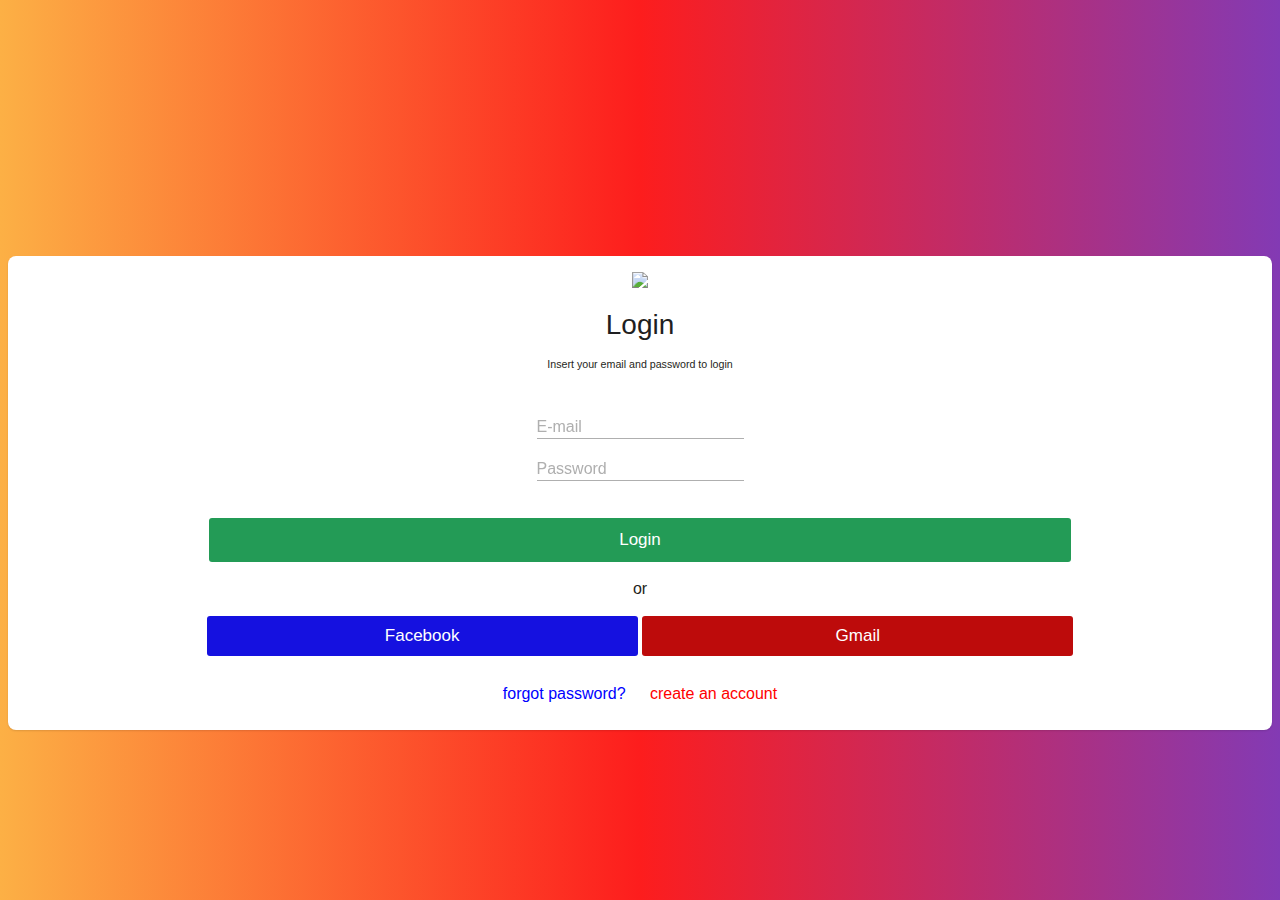
==== index.html @ f2d5e993 "update food-category.html,index.html" ====
<!DOCTYPE html>
<html lang="en">

<head>
    <meta charset="UTF-8">
    <meta name="viewport" content="width=device-width, initial-scale=1.0">
    <meta http-equiv="X-UA-Compatible" content="ie=edge">
    <title>Login</title>

    <script src="lib/onsen/js/onsenui.js"></script>
    <script src="lib/jquery/jquery-3.4.1.min.js"></script>
    <link rel="stylesheet" href="style.css">
    <link rel="stylesheet" href="lib/onsen/css/onsenui.css">
    <link rel="stylesheet" href="lib/onsen/css/onsen-css-components.css">

</head>

<body>

  <ons-page id="color-page">
        <ons-card id="login">
            <center><img src="https://image.flaticon.com/icons/svg/45/45332.svg" style="width: 15%"></center>
            <h1>Login</h1>
            <p>Insert your email and password to login</p>
        
        <br></br>
        <div class="container">
           <span>
                <div><input id="email" class="text-input text-input--material" placeholder="E-mail" type="text" required></div>
                <br>
                <div><input id="password" class="text-input text-input--material" placeholder="Password" type="password" required></div>
           </span>
        </div>

        <center>
        <section style="width: 70%">
        <br></br>
            <ons-button modifier="large" onclick="validate()">Login</ons-button>
        </section>
        
        <br>
        <p2>or</p2>

        <br></br>
            <ons-button modifier="material1" class="button--cta" style="width: 35%;" onclick="validate()">Facebook</ons-button>
            <ons-button modifier="material2" class="button--cta" style="width: 35%;" onclick="validate()">Gmail</ons-button>
        </center>

        <br>
        <div><center>
           <ons-button id="forgot" modifier="quiet">forgot password?</ons-button>
           <ons-button id="regis" modifier="quiet" onclick="validate2()">create an account</ons-button></center>
        </div>
      </ons-card>

</ons-page>


</body>

    <script>
        function validate() {
            var email = document.getElementById("email");
            var password = document.getElementById("password");

            if(email !== "" && password !== ""){
                window.location.href = "food-category.html";
            } else {
                
            }
        }

        function validate2() {
            window.location.href = "register.html";
        }
    </script>

</html>
---- style.css ----
h1 {
    font: 1em sans-serif;
    text-align: center;
    font-family: 'PT Sans', sans-serif;
}

h2 {
    font: 1em sans-serif;
    text-align: center;
    font-family: 'PT Sans', sans-serif;
}

p {
    text-align: center;
    font: 1em sans-serif;
    font-size: 8pt;
    font-family: 'PT Sans', sans-serif;
}

p1 {
    font: 1em sans-serif;
    font-family: 'PT Sans', sans-serif;
    color: red;
}

p2 {
    font: 1em sans-serif;
    font-family: 'PT Sans', sans-serif;
}

p3 {
    font: 1em sans-serif;
    font-family: 'PT Sans', sans-serif;
    font-size: 40pt;
    color: white;
}

p4 {
    font: 1em sans-serif;
    font-family: 'PT Sans', sans-serif;
    font-size: 8pt;
}

p5 {
    font: 1em sans-serif;
    font-family: 'PT Sans', sans-serif;
    color: red;
    font-size: 8pt;
}

p6 {
    font: 1em sans-serif;
    font-family: 'PT Sans', sans-serif;
    color: rgb(161, 161, 161);
    font-size: 8pt;
}

p7 {
    font: 1em sans-serif;
    font-family: 'PT Sans', sans-serif;
    font-size: 10pt;
    color: white;
}

.container {
    text-align: center;
    font-family: 'PT Sans', sans-serif;
}

ons-button[modifier="large"] {
    background: rgb(35, 155, 86);
}

ons-button[modifier="material1"] {
    background: rgb(21, 17, 224);
}

ons-button[modifier="material2"] {
    background: rgb(189, 11, 11);
}

#login {
    margin-top: 20%;
}

#register {
    margin-top: 20%;
}

#color-page .page__background{
    background: #833ab4;  /* fallback for old browsers */
    background: -webkit-linear-gradient(to right, #fcb045, #fd1d1d, #833ab4);  /* Chrome 10-25, Safari 5.1-6 */
    background: linear-gradient(to right, #fcb045, #fd1d1d, #833ab4); /* W3C, IE 10+/ Edge, Firefox 16+, Chrome 26+, Opera 12+, Safari 7+ */

}

#melbourne {
    text-align: center;
}

#add {
    background-color: gray;
}

#drinks {
    background-color: rgb(223, 223, 223);
    color: black;
}

#desserts {
    background-color: rgb(223, 223, 223);
    color: black;
}

#order {
    background-color: rgba(0, 0, 0, 0.801);
    height: 40pt;
}

#button-order {
    background-color: white;
    color: black;
    font-size: 10pt;
    font-family: 'PT Sans', sans-serif;
}

#color-gray {
    background-color: rgb(230, 230, 230);
}

#card-border {
    border-style: solid;
    border-width: 1px;
    border-color: rgb(179, 179, 179);
    text-align: center;
}

#color-violet {
    background-color:rgb(131, 41, 131); 
    text-align: center;
    color: white;
}

#color-blue {
    background-color:rgb(41, 34, 141); 
    text-align: center;
    color: white;
}

#color-black {
    background-color:rgb(0, 0, 0);
    text-align: center;
    color: white;
}

#regis {
    color: red;
    font-size: 12pt;
}

#forgot {
    color: blue;
    font-size: 12pt;
}

#button-black {
    color: black;
}

#back {
    margin-left: 85%;
}
---- lib/onsen/css/onsenui.css ----
/*! onsenui - v2.10.10 - 2019-07-29 */
@import url("./ionicons/css/ionicons.min.css");
@import url("./material-design-iconic-font/css/material-design-iconic-font.min.css");
@import url("./font_awesome/css/all.min.css");
@import url("./font_awesome/css/v4-shims.min.css");

ons-page, ons-navigator,
ons-tabbar,
ons-gesture-detector {
  display: block;
  touch-action: manipulation; /* Remove click delay */
}

ons-navigator,
ons-tabbar,
ons-splitter,
ons-action-sheet,
ons-dialog,
ons-toast,
ons-alert-dialog {
  position: absolute;
  top: 0;
  left: 0;
  bottom: 0;
  right: 0;
  overflow: hidden;
  touch-action: manipulation; /* Remove click delay */
}

ons-toast {
  pointer-events: none;
}

ons-toast .toast {
  pointer-events: auto;
}

ons-tab {
  -webkit-transform: translate3d(0, 0, 0);
          transform: translate3d(0, 0, 0);
}

ons-page, ons-navigator, ons-tabbar, ons-dialog, ons-alert-dialog, ons-action-sheet, ons-toast {
  z-index: 2;
}

ons-fab, ons-speed-dial {
  z-index: 10001;
}

ons-toolbar:not([inline]), ons-bottom-toolbar {
  position: absolute;
  left: 0;
  right: 0;
  z-index: 10000;
}

ons-toolbar:not([inline]) {
  top: 0;
}

ons-bottom-toolbar {
  bottom: 0;
}

.page, .page__content,
.page--material, .page--material__content {
  background-color: transparent !important;
  background: transparent !important;
}

.page__content {
  overflow: auto;
  -webkit-overflow-scrolling: touch;
  z-index: 0;
  -ms-touch-action: pan-y;
}

.page.overflow-visible,
.page.overflow-visible .page,
.page.overflow-visible .page__content,
.page.overflow-visible ons-navigator,
.page.overflow-visible ons-splitter {
  overflow: visible;
}

.page.overflow-visible .page__content.content-swiping,
.page.overflow-visible .page__content.content-swiping .page,
.page.overflow-visible .page__content.content-swiping .page__content {
  overflow: auto;
}

.page[status-bar-fill] > .page__content {
  top: 20px;
}

.page[status-bar-fill] > .toolbar {
  padding-top: 20px;
  box-sizing: content-box;
}

.page[status-bar-fill] > .toolbar:not(.toolbar--transparent) + .page__background,
.page[status-bar-fill] > .toolbar:not(.toolbar--cover-content) + .page__background + .page__content {
  top: 64px;
}

.page[status-bar-fill] > .toolbar--material:not(.toolbar-transparent) + .page__background,
.page[status-bar-fill] > .toolbar--material:not(.toolbar--cover-content) + .page__background + .page__content {
  top: 76px;
}

.page[status-bar-fill] > .toolbar.toolbar--transparent + .page__background {
  top: 0;
}

ons-tabbar[status-bar-fill] > .tabbar--top__content {
  top: 71px;
}

ons-tabbar[status-bar-fill] > .tabbar--top {
  padding-top: 22px;
}

ons-tabbar[position="top"] .page[status-bar-fill] > .page__content {
  top: 0px;
}

.toolbar + .page__background + .page__content ons-tabbar[status-bar-fill] > .tabbar--top {
  top: 0px;
}

.toolbar + .page__background + .page__content ons-tabbar[status-bar-fill] > .tabbar--top__content {
  top: 49px;
}

.page__content > .list:not(.list--material):first-child {
  margin-top: -1px; /* Avoid double border with toolbar */
}

.page--wrapper > .page__background {
  display: none;
}

ons-action-sheet[disabled],
ons-dialog[disabled],
ons-alert-dialog[disabled],
ons-popover[disabled] {
  pointer-events: none;
  opacity: 0.75;
}

ons-list-item[disabled] {
   pointer-events: none;
}

ons-range[disabled] {
  opacity: 0.3;
  pointer-events: none;
}

ons-pull-hook {
  position: relative;
  display: block;
  margin: auto;
  text-align: center;
  z-index: 20002;
}

ons-splitter, ons-splitter-mask, ons-splitter-content, ons-splitter-side {
  display: block;
  position: absolute;
  left: 0;
  right: 0;
  top: 0;
  bottom: 0;
  box-sizing: border-box;
  z-index: 0;
}

ons-splitter-mask {
  z-index: 4;
  background-color: rgba(0, 0, 0, 0.1);
  display: none;
  opacity: 0;
}

ons-splitter-content {
  z-index: 2;
}

ons-splitter-side {
  right: auto;
  z-index: 2;
}

ons-splitter-side[side="right"] {
  right: 0;
  left: auto;
}

ons-splitter-side[mode="collapse"] {
  z-index: 5;
  left: auto;
  right: 100%;
}

ons-splitter-side[side="right"][mode="collapse"] {
  right: auto;
  left: 100%;
}

ons-splitter-side[mode="split"] {
  z-index: 3;
}

ons-toolbar-button > ons-icon[icon*="ion-"] {
  font-size: 26px;
}

ons-range, ons-select {
  display: inline-block;
}

ons-range > input {
  min-width: 50px;
  width: 100%;
}

ons-select > select {
  width: 100%;
}

ons-carousel[disabled] {
  pointer-events: none;
  opacity: 0.75;
}

ons-carousel[fullscreen] {
  height: 100%;
}

.ons-status-bar-mock {
  position: absolute;
  width: 100%;
  height: 20px;
  padding: 0 16px 0 6px;
  box-sizing: border-box;
  z-index: 30000;
  display: -webkit-box;
  display: -webkit-flex;
  display: flex;
  -webkit-box-pack: justify;
  -webkit-justify-content: space-between;
          justify-content: space-between;
  font-size: 12px;
  line-height: 20px;
  font-family: Arial, Helvetica;
}

.ons-status-bar-mock i {
  padding: 0 2px;
}

.ons-status-bar-mock.android {
  color: white;
  background-color: #222;
  font-family: Roboto, Arial, Helvetica;
}

.ons-status-bar-mock.android ~ * {
  top: 20px;
  bottom: 0;
  position: inherit;
  width: 100%;
}

.ons-ios-scroll-fix .page:not(.page--wrapper)[shown] > .page__content {
  overflow-y: hidden;
}
.ons-ios-scroll-fix ons-splitter-side > .page:not(.page--wrapper)[shown] > .page__content {
  overflow-y: auto;
}

ons-row {
  display: -webkit-box;
  display: -webkit-flex;
  display: -moz-box;
  display: -moz-flex;
  display: -ms-flexbox;
  display: flex;
  -webkit-flex-wrap: wrap;
          flex-wrap: wrap;
  width: 100%;
  box-sizing: border-box;
}

ons-row[vertical-align="top"], ons-row[align="top"] {
  -webkit-box-align: start;
  box-align: start;
  -ms-flex-align: start;
  -webkit-align-items: flex-start;
  -moz-align-items: flex-start;
  align-items: flex-start;
}

ons-row[vertical-align="bottom"], ons-row[align="bottom"] {
  -webkit-box-align: end;
  box-align: end;
  -ms-flex-align: end;
  -webkit-align-items: flex-end;
  -moz-align-items: flex-end;
  align-items: flex-end;
}

ons-row[vertical-align="center"], ons-row[align="center"] {
  -webkit-box-align: center;
  box-align: center;
  -ms-flex-align: center;
  -webkit-align-items: center;
  -moz-align-items: center;
  align-items: center;
  text-align: inherit;
}

ons-row + ons-row {
  padding-top: 0;
}

ons-col {
  -webkit-box-flex: 1;
  -webkit-flex: 1;
  -moz-box-flex: 1;
  -moz-flex: 1;
  -ms-flex: 1;
  flex: 1;
  display: block;
  width: 100%;
  box-sizing: border-box;
}

ons-col[vertical-align="top"], ons-col[align="top"] {
  -webkit-align-self: flex-start;
  -moz-align-self: flex-start;
  -ms-flex-item-align: start;
  align-self: flex-start;
}

ons-col[vertical-align="bottom"], ons-col[align="bottom"] {
  -webkit-align-self: flex-end;
  -moz-align-self: flex-end;
  -ms-flex-item-align: end;
  align-self: flex-end; }

ons-col[vertical-align="center"], ons-col[align="center"] {
  -webkit-align-self: center;
  -moz-align-self: center;
  -ms-flex-item-align: center;
  text-align: inherit;
}


/*
Copyright 2013-2015 ASIAL CORPORATION

Licensed under the Apache License, Version 2.0 (the "License");
you may not use this file except in compliance with the License.
You may obtain a copy of the License at

   http://www.apache.org/licenses/LICENSE-2.0

Unless required by applicable law or agreed to in writing, software
distributed under the License is distributed on an "AS IS" BASIS,
WITHOUT WARRANTIES OR CONDITIONS OF ANY KIND, either express or implied.
See the License for the specific language governing permissions and
limitations under the License.

 */

.ons-icon {
  display: inline-block;
  line-height: inherit;
  font-style: normal;
  font-weight: normal;
  font-size: inherit;
  text-rendering: auto;
  -webkit-font-smoothing: antialiased;
  -moz-osx-font-smoothing: grayscale;
}

.segment__button .ons-icon {
  line-height: initial;
}

:not(ons-toolbar-button):not(ons-action-sheet-button):not(.segment__button) > .ons-icon--ion {
  line-height: 0.75em;
  vertical-align: -25%;
}

.ons-icon[spin] {
  -webkit-animation: ons-icon-spin 2s infinite linear;
  -moz-animation: ons-icon-spin 2s infinite linear;
  animation: ons-icon-spin 2s infinite linear;
}

@-moz-keyframes ons-icon-spin {
  0% {
    -moz-transform: rotate(0deg);
  }
  100% {
    -moz-transform: rotate(359deg);
  }
}

@-webkit-keyframes ons-icon-spin {
  0% {
    -webkit-transform: rotate(0deg);
  }
  100% {
    -webkit-transform: rotate(359deg);
  }
}

@keyframes ons-icon-spin {
  0% {
    -webkit-transform: rotate(0deg);
    transform: rotate(0deg);
  }
  100% {
    -webkit-transform: rotate(359deg);
    transform: rotate(359deg);
  }
}

.ons-icon[rotate="90"] {
  -webkit-transform: rotate(90deg);
  -moz-transform: rotate(90deg);
  transform: rotate(90deg);
}

.ons-icon[rotate="180"] {
  -webkit-transform: rotate(180deg);
  -moz-transform: rotate(180deg);
  transform: rotate(180deg);
}

.ons-icon[rotate="270"] {
  -webkit-transform: rotate(270deg);
  -moz-transform: rotate(270deg);
  transform: rotate(270deg);
}

.ons-icon[fixed-width] {
  width: 1.28571429em;
  text-align: center;
}

.ons-icon--lg {
  font-size: 1.33333333em;
  line-height: 0.75em;
  vertical-align: -15%;
}

.ons-icon--2x {
  font-size: 2em;
}

.ons-icon--3x {
  font-size: 3em;
}

.ons-icon--4x {
  font-size: 4em;
}

.ons-icon--5x {
  font-size: 5em;
}

/**
 * ons-icon with Font Awesome backward compatibility
 */
.ons-icon.fa {
  font-family: 'Font Awesome 5 Brands', 'Font Awesome 5 Free';
  font-weight: 900;
}

ons-input, ons-radio, ons-checkbox, ons-search-input {
  display: inline-block;
  position: relative;
}

ons-input .text-input,
ons-search-input .search-input {
  width: 100%;
  display: inline-block;
}

ons-input .text-input__label:not(.text-input--material__label) {
  display: none;
}

ons-input:not([float]) .text-input--material__label--active {
  display: none;
}

ons-input[disabled],
ons-radio[disabled],
ons-checkbox[disabled],
ons-segment[disabled],
ons-search-input[disabled] {
  opacity: 0.5;
  pointer-events: none;
}

ons-input input.text-input--material::-webkit-input-placeholder {
  color: transparent;
}

ons-input input.text-input--material::-moz-placeholder {
  color: transparent;
}

ons-input input.text-input--material:-ms-input-placeholder {
  color: transparent;
}

/* Suppress safe area support for pages in splitter sides */
@media (orientation: landscape) {
  html[onsflag-iphonex-landscape] ons-splitter-side[side="left"] .page__content {
    padding-right: 0;
  }
  html[onsflag-iphonex-landscape] ons-splitter-side[side="right"] .page__content {
    padding-left: 0;
  }
}
/* Support the situation that a progress bar is located just below a toolbar */
@media (orientation: landscape) {
  html[onsflag-iphonex-landscape] .page__content > ons-progress-bar > .progress-bar {
    margin-left: -44px;
    margin-right: -44px;
    width: calc(100% + 88px);
  }
}
/* Lists in .page__content in splitter-sides */
@media (orientation: landscape) {
  /* Suppress left safe area support for pages in right splitter sides */
  html[onsflag-iphonex-landscape] ons-splitter-side[side="right"] .page__content > .list:not(.list--inset) {
    margin-left: 0;
  }
  html[onsflag-iphonex-landscape] ons-splitter-side[side="right"] .page__content > .list:not(.list--inset) > .list-header {
    padding-left: 15px;
  }
  html[onsflag-iphonex-landscape] ons-splitter-side[side="right"] .page__content > .list:not(.list--inset) > .list-item {
    padding-left: 14px;
  }

  /* Suppress right safe area support for pages in left splitter sides */
  html[onsflag-iphonex-landscape] ons-splitter-side[side="left"] .page__content > .list:not(.list--inset) {
    margin-right: 0;
  }
  html[onsflag-iphonex-landscape] ons-splitter-side[side="left"] .page__content > .list:not(.list--inset) > .list-item--chevron:before {
    right: 16px;
  }
  html[onsflag-iphonex-landscape] ons-splitter-side[side="left"] .page__content > .list:not(.list--inset) > .list-item > .list-item__center:last-child {
    padding-right: 6px;
  }
  html[onsflag-iphonex-landscape] ons-splitter-side[side="left"] .page__content > .list:not(.list--inset) > .list-item > .list-item__right {
    padding-right: 12px;
  }
  html[onsflag-iphonex-landscape] ons-splitter-side[side="left"] .page__content > .list:not(.list--inset) > .list-item > .list-item--chevron__right {
    padding-right: 30px;
  }
}

/*
Copyright 2013-2015 ASIAL CORPORATION

Licensed under the Apache License, Version 2.0 (the "License");
you may not use this file except in compliance with the License.
You may obtain a copy of the License at

   http://www.apache.org/licenses/LICENSE-2.0

Unless required by applicable law or agreed to in writing, software
distributed under the License is distributed on an "AS IS" BASIS,
WITHOUT WARRANTIES OR CONDITIONS OF ANY KIND, either express or implied.
See the License for the specific language governing permissions and
limitations under the License.

 */

ons-progress-bar {
  display: block;
}

ons-progress-circular {
  display: inline-block;
  width: 32px;
  height: 32px;
}

ons-progress-circular > svg.progress-circular {
  width: 100%;
  height: 100%;
}

/*
Copyright 2013-2015 ASIAL CORPORATION

Licensed under the Apache License, Version 2.0 (the "License");
you may not use this file except in compliance with the License.
You may obtain a copy of the License at

   http://www.apache.org/licenses/LICENSE-2.0

Unless required by applicable law or agreed to in writing, software
distributed under the License is distributed on an "AS IS" BASIS,
WITHOUT WARRANTIES OR CONDITIONS OF ANY KIND, either express or implied.
See the License for the specific language governing permissions and
limitations under the License.

 */
.ripple {
  display: block;
  position: absolute;
  overflow: hidden;
  top: 0;
  left: 0;
  right: 0;
  bottom: 0;
  pointer-events: none;
}

.ripple__background {
  background: rgba(255, 255, 255, 0.2);
  position: absolute;
  top: 0;
  left: 0;
  right: 0;
  bottom: 0;
  opacity: 0;
  pointer-events: none;
}

.ripple__wave {
  background: rgba(255, 255, 255, 0.2);
  width: 0;
  height: 0;
  border-radius: 50%;
  position: absolute;
  top: 0;
  left: 0;
  z-index: 0;
  pointer-events: none;
}

/* FIXME */
ons-list-item .ripple__wave,
ons-list-item .ripple__background,
.button--material--flat .ripple__wave,
.button--material--flat .ripple__background {
  background: rgba(189, 189, 189, 0.3);
}

.ripple--light-gray__wave,
.ripple--light-gray__background {
  background: rgba(189, 189, 189, 0.3);
}


/*
Copyright 2013-2015 ASIAL CORPORATION

Licensed under the Apache License, Version 2.0 (the "License");
you may not use this file except in compliance with the License.
You may obtain a copy of the License at

   http://www.apache.org/licenses/LICENSE-2.0

Unless required by applicable law or agreed to in writing, software
distributed under the License is distributed on an "AS IS" BASIS,
WITHOUT WARRANTIES OR CONDITIONS OF ANY KIND, either express or implied.
See the License for the specific language governing permissions and
limitations under the License.

 */

.ons-swiper {
  overflow: hidden;
  display: block;
  box-sizing: border-box;
}

.ons-swiper-target {
  display: -webkit-box;
  display: -webkit-flex;
  display: flex;
  height: 100%;
  z-index: 1;
  -webkit-box-orient: horizontal;
  -webkit-box-direction: normal;
  -webkit-flex-direction: row;
          flex-direction: row;
}

.ons-swiper-target--vertical {
  -webkit-box-orient: vertical;
  -webkit-box-direction: normal;
  -webkit-flex-direction: column;
          flex-direction: column;
}

.ons-swiper-target > * {
  height: inherit;
  -webkit-flex-shrink: 0;
          flex-shrink: 0;
  box-sizing: border-box;
  width: 100%;
  position: relative !important;
}

.ons-swiper-target.active:not(.swiping) > .page:not([shown]) {
  visibility: hidden;
}

.ons-swiper-tabbar .tabbar--material__button:after {
  display: none;
}

.ons-swiper-blocker {
  display: block;
  position: absolute;
  top: 0;
  bottom: 0;
  left: 0;
  right: 0;
  pointer-events: none
}
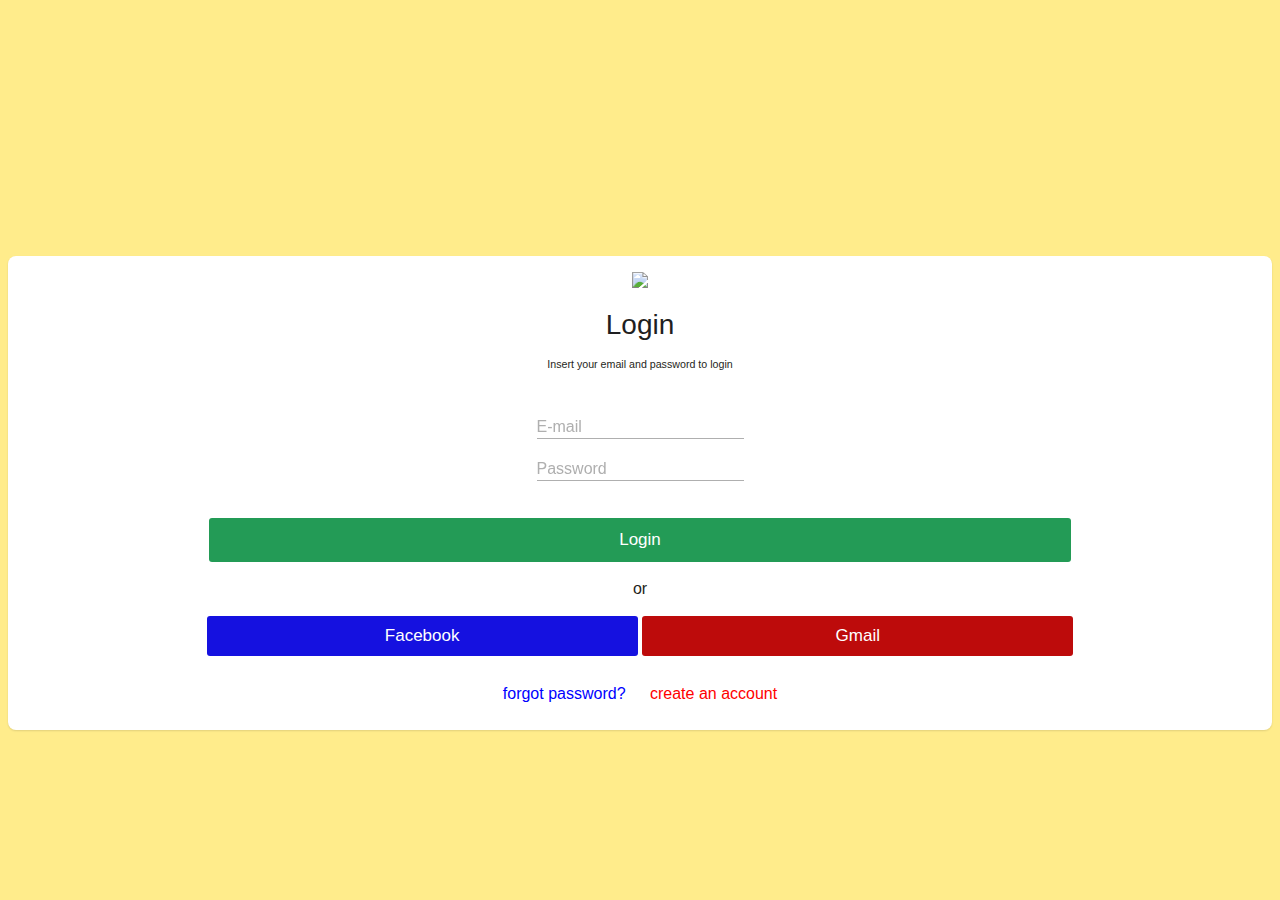
==== commit 547e5a9d: "edit" ====
--- a/index.html
+++ b/index.html
@@ -16,7 +16,7 @@
 </head>
 
 <body>
-
+ 
   <ons-page id="color-page">
         <ons-card id="login">
             <center><img src="https://image.flaticon.com/icons/svg/45/45332.svg" style="width: 15%"></center>
@@ -53,9 +53,14 @@
         </div>
       </ons-card>
 
-</ons-page>
+</ons-page>   
 
-
+    
+    <script src="js/app.js"></script>
+    <script src="lib/onsen/js/onsenui.js"></script>
+    <script src="lib/jquery/jquery-3.4.1.min.js"></script>
+    <script src="https://www.gstatic.com/firebasejs/6.6.1/firebase-app.js"></script>
+    <script src="https://www.gstatic.com/firebasejs/6.6.1/firebase-firestore.js"></script>
 </body>
 
     <script>
--- a/style.css
+++ b/style.css
@@ -88,9 +88,7 @@
 }
 
 #color-page .page__background{
-    background: #833ab4;  /* fallback for old browsers */
-    background: -webkit-linear-gradient(to right, #fcb045, #fd1d1d, #833ab4);  /* Chrome 10-25, Safari 5.1-6 */
-    background: linear-gradient(to right, #fcb045, #fd1d1d, #833ab4); /* W3C, IE 10+/ Edge, Firefox 16+, Chrome 26+, Opera 12+, Safari 7+ */
+    background-color: rgb(255, 236, 139);
 
 }
 
@@ -171,16 +169,59 @@
     margin-left: 85%;
 }
 
-
-
-
-
-
-
-
-
-
-
-
-
-
+.recommended {
+    text-align: center;
+}
+
+.thumbnail {
+    width: 120px;
+    height: 120px;
+    display: table;
+    background-color: rgba(0, 0, 0, 0.42);
+    background-size: 100%;
+}
+
+.recomended_item {
+    padding-left: 10px;
+}
+
+.category_content {
+    text-align: center;
+}
+
+.category {
+    margin: 20px 0px;
+    padding: 0px 30px;
+}
+
+.category_wrapper {
+    max-width: 150px;
+    width: 100%;
+    height: 120px;
+    margin: auto;
+    background-color:white;
+    background-size: 120%;
+}
+
+.category_thumbnail {
+    display: inline-block;
+    margin: 16px 0px;
+}
+
+.category_title {
+    font-family: 'PT Sans', sans-serif;
+    font-size: 25px;
+    font-weight: bold;
+    color: white;
+    padding-top: 20px;
+}
+
+.logo {
+    width: 120px;
+    height: 120px;
+    display: table;
+    background-color: rgba(0, 0, 0, 0.42);
+    background-size: 100%;
+}
+
+
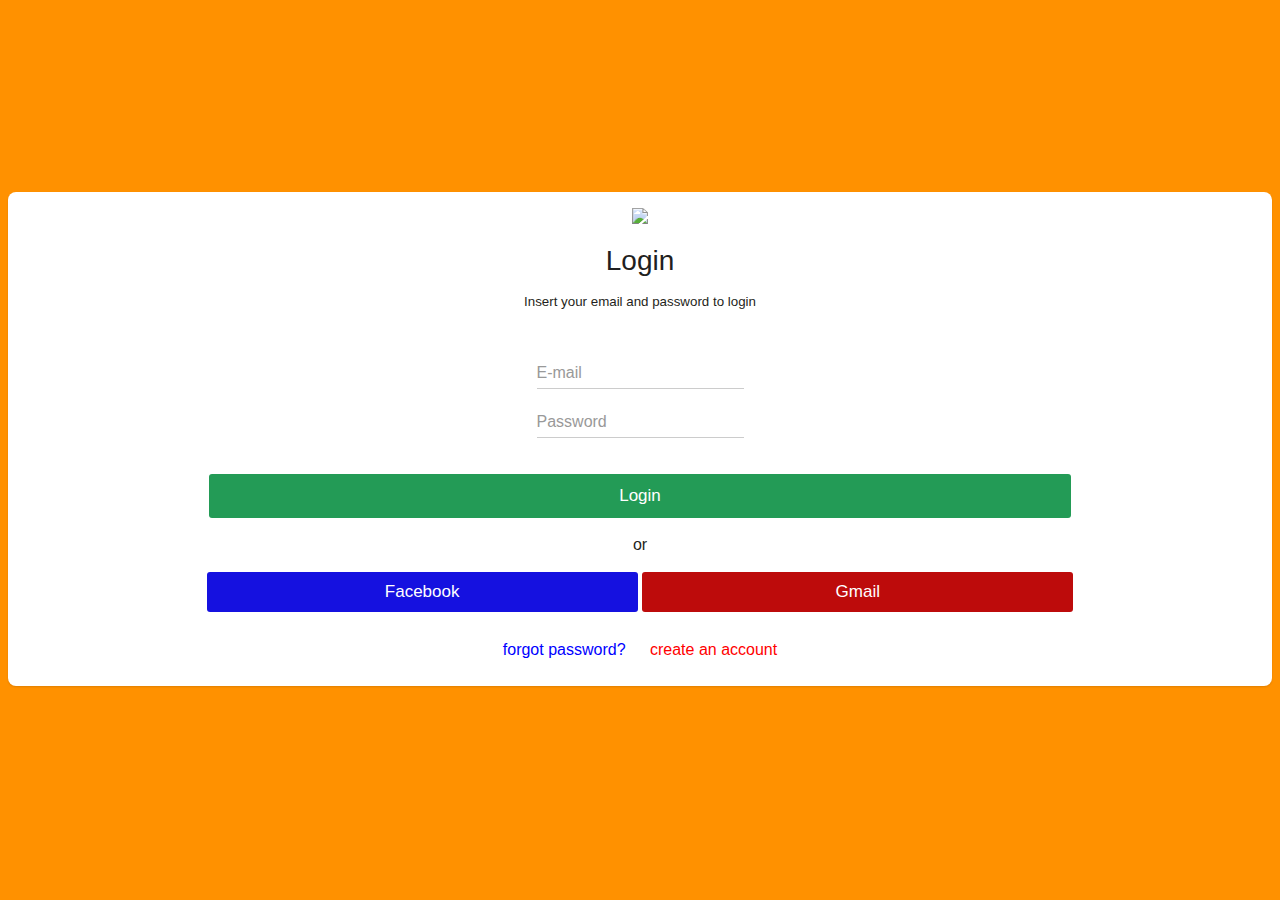
==== commit b09d2c58: "update" ====
--- a/index.html
+++ b/index.html
@@ -16,68 +16,77 @@
 </head>
 
 <body>
- 
+
   <ons-page id="color-page">
         <ons-card id="login">
-            <center><img src="https://image.flaticon.com/icons/svg/45/45332.svg" style="width: 15%"></center>
+            <center><img src="https://image.flaticon.com/icons/svg/1585/1585291.svg" style="width: 20%"></center>
             <h1>Login</h1>
             <p>Insert your email and password to login</p>
         
         <br></br>
         <div class="container">
            <span>
-                <div><input id="email" class="text-input text-input--material" placeholder="E-mail" type="text" required></div>
-                <br>
-                <div><input id="password" class="text-input text-input--material" placeholder="Password" type="password" required></div>
+                <ons-input id="email" modifier="underbar" placeholder="E-mail" type="text" required></ons-input>
+                <br></br>
+                <ons-input id="password" modifier="underbar" placeholder="Password" type="password" required></ons-input>
            </span>
         </div>
 
         <center>
         <section style="width: 70%">
         <br></br>
-            <ons-button modifier="large" onclick="validate()">Login</ons-button>
+            <ons-button modifier="large" onclick="login()">Login</ons-button>
         </section>
         
         <br>
         <p2>or</p2>
 
         <br></br>
-            <ons-button modifier="material1" class="button--cta" style="width: 35%;" onclick="validate()">Facebook</ons-button>
-            <ons-button modifier="material2" class="button--cta" style="width: 35%;" onclick="validate()">Gmail</ons-button>
+            <ons-button modifier="material1" class="button--cta" style="width: 35%;" onclick="factbook()">Facebook</ons-button>
+            <ons-button modifier="material2" class="button--cta" style="width: 35%;" onclick="gmail()">Gmail</ons-button>
         </center>
 
         <br>
         <div><center>
            <ons-button id="forgot" modifier="quiet">forgot password?</ons-button>
-           <ons-button id="regis" modifier="quiet" onclick="validate2()">create an account</ons-button></center>
+           <ons-button id="regis" modifier="quiet" onclick="register()">create an account</ons-button></center>
         </div>
       </ons-card>
 
 </ons-page>   
-
-    
     <script src="js/app.js"></script>
     <script src="lib/onsen/js/onsenui.js"></script>
     <script src="lib/jquery/jquery-3.4.1.min.js"></script>
-    <script src="https://www.gstatic.com/firebasejs/6.6.1/firebase-app.js"></script>
-    <script src="https://www.gstatic.com/firebasejs/6.6.1/firebase-firestore.js"></script>
+    <script src="https://www.gstatic.com/firebasejs/7.2.1/firebase-app.js"></script>
+    <script src="https://www.gstatic.com/firebasejs/7.2.1/firebase-analytics.js"></script>
+
 </body>
 
     <script>
-        function validate() {
-            var email = document.getElementById("email");
-            var password = document.getElementById("password");
+        function login() {
+            var email = document.getElementById('email').value;
+            var password = document.getElementById('password').value;
 
-            if(email !== "" && password !== ""){
+            if (email === 'user@gmail.com' && password === '12345678') {
                 window.location.href = "food-category.html";
             } else {
-                
+                window.location.href = "index.html";
             }
+            };
+
+        function factbook() {
+            window.location.href = "food-category.html";
         }
 
-        function validate2() {
+        function gmail() {
+            window.location.href = "food-category.html";
+        }
+
+        function register() {
             window.location.href = "register.html";
         }
+
+
     </script>
 
 </html>--- a/style.css
+++ b/style.css
@@ -13,7 +13,7 @@
 p {
     text-align: center;
     font: 1em sans-serif;
-    font-size: 8pt;
+    font-size: 10pt;
     font-family: 'PT Sans', sans-serif;
 }
 
@@ -38,7 +38,7 @@
 p4 {
     font: 1em sans-serif;
     font-family: 'PT Sans', sans-serif;
-    font-size: 8pt;
+    font-size: 10pt;
 }
 
 p5 {
@@ -80,15 +80,15 @@
 }
 
 #login {
-    margin-top: 20%;
+    margin-top: 15%;
 }
 
 #register {
-    margin-top: 20%;
+    margin-top: 15%;
 }
 
 #color-page .page__background{
-    background-color: rgb(255, 236, 139);
+    background-color: #FF9100;
 
 }
 
@@ -96,28 +96,9 @@
     text-align: center;
 }
 
-#add {
-    background-color: gray;
-}
-
-#drinks {
-    background-color: rgb(223, 223, 223);
-    color: black;
-}
-
-#desserts {
-    background-color: rgb(223, 223, 223);
-    color: black;
-}
-
-#order {
-    background-color: rgba(0, 0, 0, 0.801);
-    height: 40pt;
-}
-
 #button-order {
-    background-color: white;
-    color: black;
+    background-color: rgb(46, 46, 46);
+    color: white;
     font-size: 10pt;
     font-family: 'PT Sans', sans-serif;
 }
@@ -225,3 +206,5 @@
 }
 
 
+
+
